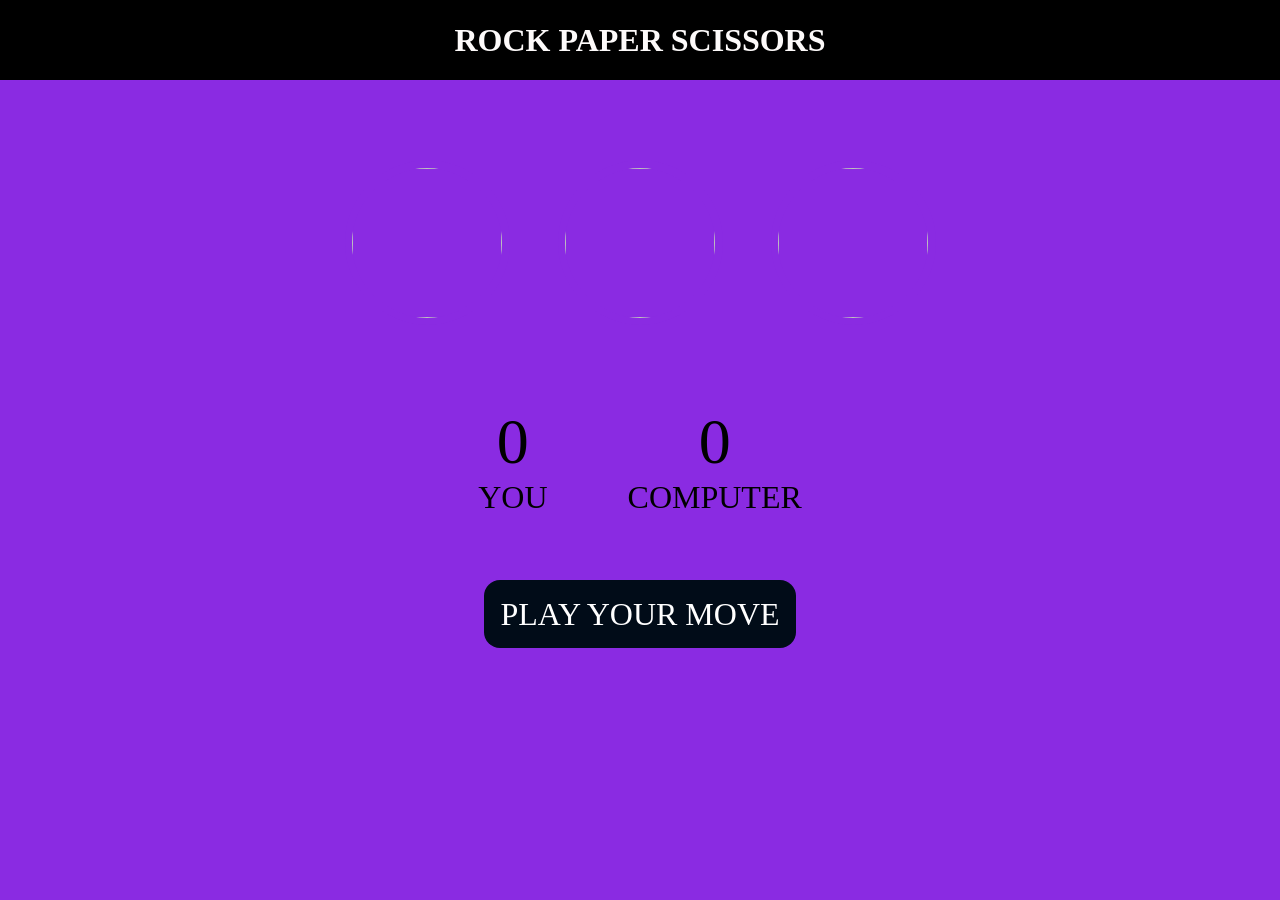
==== index.html @ ab8ab490 "Rename rock.html to index.html" ====
<!DOCTYPE html>
<html lang="en">
<head>
    <meta charset="UTF-8">
    <meta name="viewport" content="width=device-width, initial-scale=1.0">
    <title>Rock paper scissors</title>
    <link rel="stylesheet" href="style.css"/>
</head>
<body>
    <h1 >ROCK PAPER SCISSORS</h1>
    <div class="choices">
        <div class="choice" id="rock">
            <img src="535-5354119_paper-clipart-scissors-rock-paper-scissors-jpg-hd.png"/>

        </div>
         <div class="choice" id="paper">
            <img src="535-5351099_rock-paper-scissors-rock-paper-scissors-icons-png.png"/>
         </div>
         <div class="choice" id="scissor">
            <img src="535-5357819_rock-paper-scissors-png-transparent-png.png"/>
         </div>
    </div>
    <div class="score-board">
        <div class="score">
            <p id="user_score">0</p>
            <p>YOU</p>
        </div>
         <div class="score">
            <p id="comp_score">0</p>
            <p>COMPUTER</p>
        </div>
    </div>
    <div class="msg-container">
         <p id="msg">PLAY YOUR MOVE</p>
    </div>
    <script src="app.js"></script>
</body>
</html>
---- style.css ----
*{
    margin:0;
    padding:0;
    text-align: center;
    background-color: blueviolet;
}
h1{
   background-color: black;
 color : rgb(253, 250, 250);
 height:5rem;
   line-height: 5rem;
}
.choice{
    height: 165px;
    width: 165px;
    border-radius: 50%;
     display:flex;
    justify-content: center;
     align-items: center;
}
img{
     height: 150px;
    width: 150px;
    object-fit: scale-down;
    border-radius: 50%;
}
.choices{
    display:flex;
    justify-content: center;
    align-items: center;
     gap:3rem;
     margin-top:5rem;
}

.choice:hover{
  background-color: black;
    cursor:pointer;
}
.score-board{
display:flex;
 justify-content: center;
    align-items: center;
    font-size: 2rem; 
    gap: 5rem;
    margin-top: 5rem;
}
#user_score,#comp_score{
    font-size: 4rem;
}
.msg-container{
    margin-top: 5rem;
}

#msg{
    background-color: #010c18;
    color:#fff;
    font-size:2rem;
    display: inline;
    padding:1rem;
    border-radius: 1rem;
}
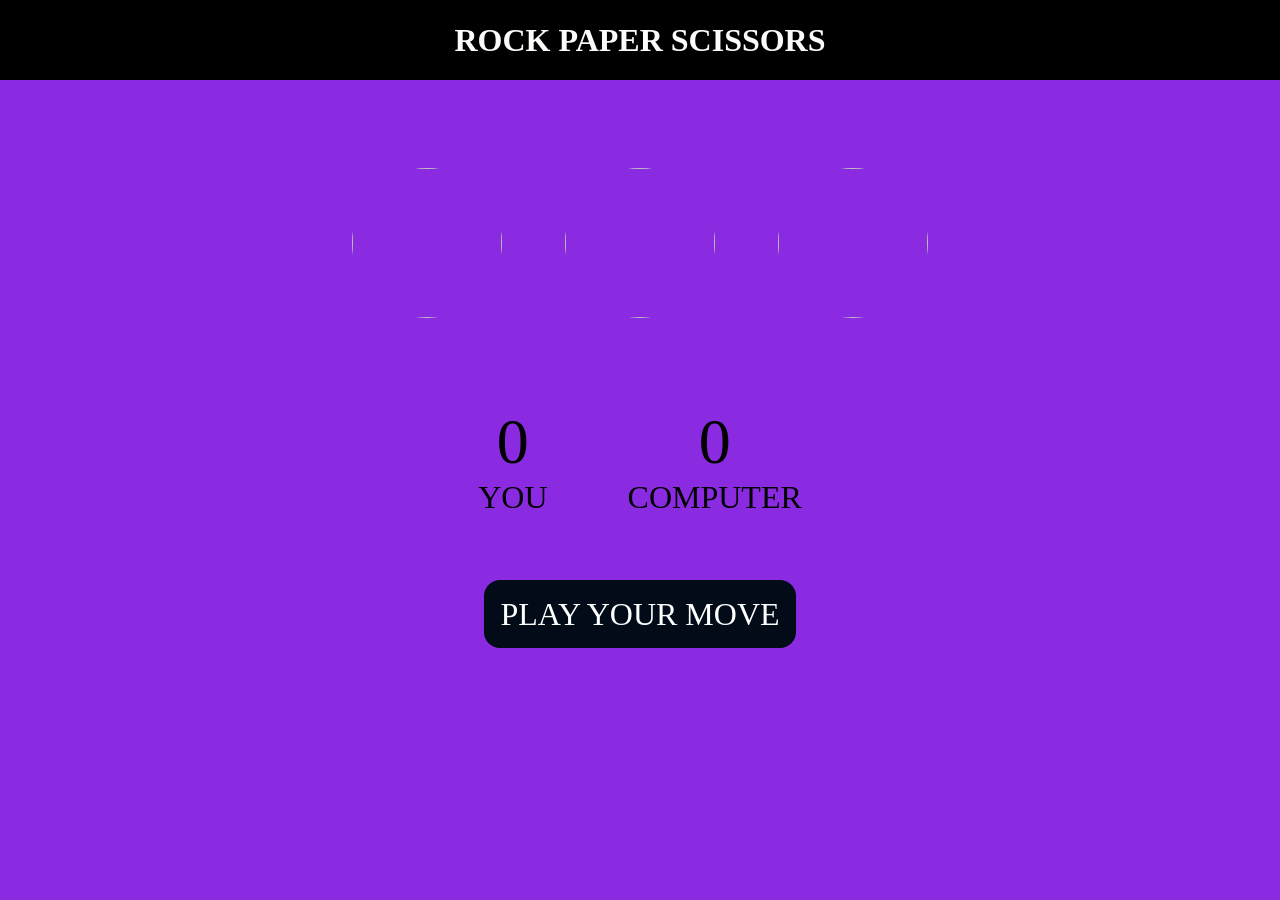
==== commit 9909f870: "Change image sources in index.html Updated image sources for game choices." ====
--- a/index.html
+++ b/index.html
@@ -1,38 +1,38 @@
-<!DOCTYPE html>
-<html lang="en">
-<head>
-    <meta charset="UTF-8">
-    <meta name="viewport" content="width=device-width, initial-scale=1.0">
-    <title>Rock paper scissors</title>
-    <link rel="stylesheet" href="style.css"/>
-</head>
-<body>
-    <h1 >ROCK PAPER SCISSORS</h1>
-    <div class="choices">
-        <div class="choice" id="rock">
-            <img src="535-5354119_paper-clipart-scissors-rock-paper-scissors-jpg-hd.png"/>
-
-        </div>
-         <div class="choice" id="paper">
-            <img src="535-5351099_rock-paper-scissors-rock-paper-scissors-icons-png.png"/>
-         </div>
-         <div class="choice" id="scissor">
-            <img src="535-5357819_rock-paper-scissors-png-transparent-png.png"/>
-         </div>
-    </div>
-    <div class="score-board">
-        <div class="score">
-            <p id="user_score">0</p>
-            <p>YOU</p>
-        </div>
-         <div class="score">
-            <p id="comp_score">0</p>
-            <p>COMPUTER</p>
-        </div>
-    </div>
-    <div class="msg-container">
-         <p id="msg">PLAY YOUR MOVE</p>
-    </div>
-    <script src="app.js"></script>
-</body>
-</html>
+<!DOCTYPE html>
+<html lang="en">
+<head>
+    <meta charset="UTF-8">
+    <meta name="viewport" content="width=device-width, initial-scale=1.0">
+    <title>Rock paper scissors</title>
+    <link rel="stylesheet" href="style.css"/>
+</head>
+<body>
+    <h1 >ROCK PAPER SCISSORS</h1>
+    <div class="choices">
+        <div class="choice" id="rock">
+            <img src="rock.png"/>
+
+        </div>
+         <div class="choice" id="paper">
+            <img src="paper - Copy.png"/>
+         </div>
+         <div class="choice" id="scissor">
+            <img src="scissors - Copy.png"/>
+         </div>
+    </div>
+    <div class="score-board">
+        <div class="score">
+            <p id="user_score">0</p>
+            <p>YOU</p>
+        </div>
+         <div class="score">
+            <p id="comp_score">0</p>
+            <p>COMPUTER</p>
+        </div>
+    </div>
+    <div class="msg-container">
+         <p id="msg">PLAY YOUR MOVE</p>
+    </div>
+    <script src="app.js"></script>
+</body>
+</html>
